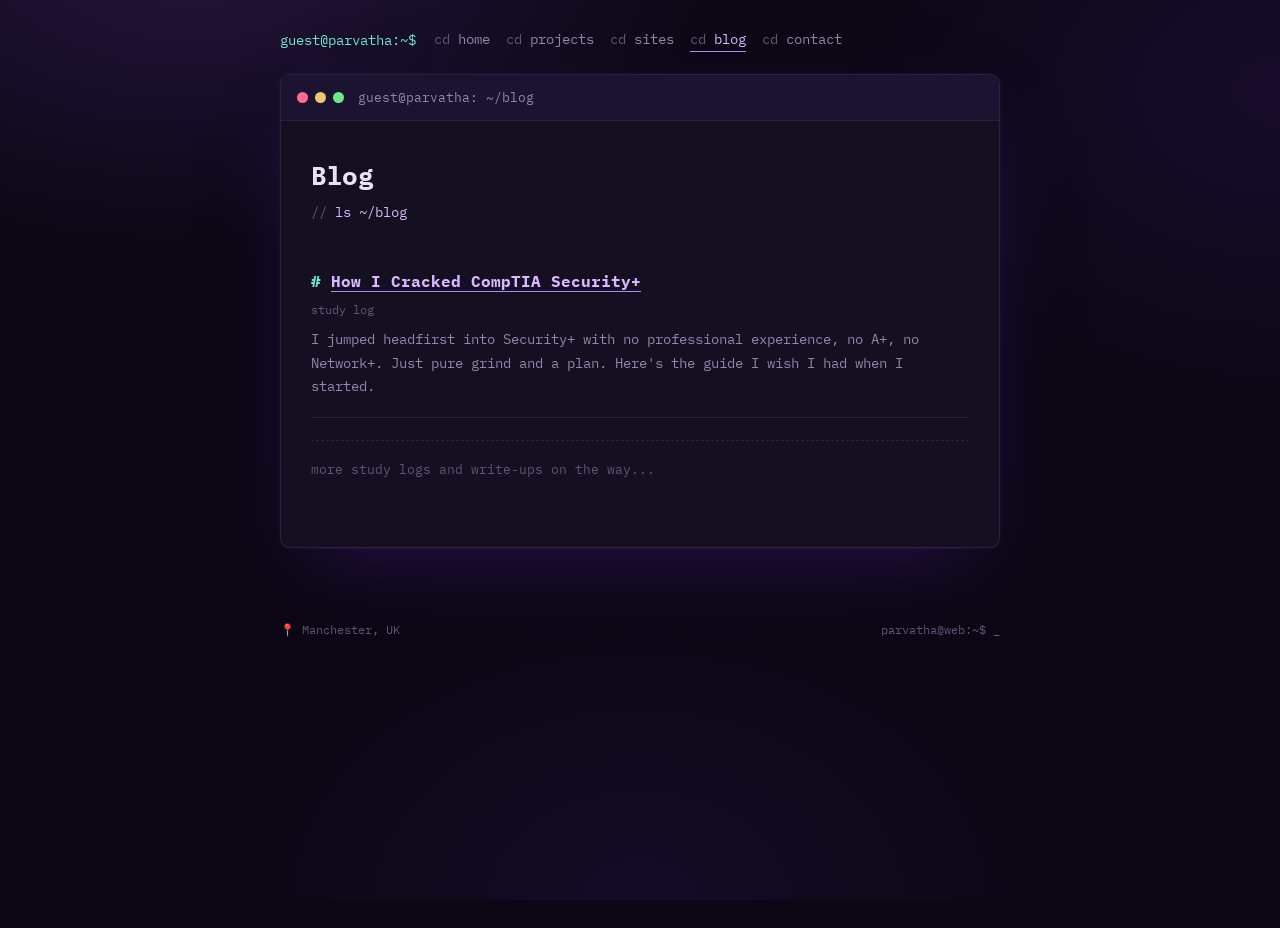
==== blog.html @ fba70094 "Add files via upload" ====
<!DOCTYPE html>
<html lang="en">
<head>
<meta charset="UTF-8">
<meta name="viewport" content="width=device-width, initial-scale=1.0">
<title>Blog · Parvatha Varshini</title>
<link rel="stylesheet" href="style.css">
</head>
<body>

  <nav class="termnav">
    <span class="prompt">guest@parvatha:~$</span>
    <div class="cmds">
      <a href="index.html">home</a>
      <a href="projects.html">projects</a>
      <a href="sites.html">sites</a>
      <a href="blog.html" class="active">blog</a>
      <a href="contact.html">contact</a>
    </div>
  </nav>

  <div class="wrap">
    <div class="term-frame">
      <div class="term-titlebar">
        <div class="term-dots"><span></span><span></span><span></span></div>
        <div class="fname">guest@parvatha: ~/blog</div>
      </div>
      <div class="term-body">

        <h1>Blog</h1>
        <div class="role">ls ~/blog</div>

        <section>
          <div class="post-item">
            <h2><a href="blog-security-plus.html">How I Cracked CompTIA Security+</a></h2>
            <div class="meta">study log</div>
            <p>I jumped headfirst into Security+ with no professional experience, no A+, no Network+. Just pure grind and a plan. Here's the guide I wish I had when I started.</p>
          </div>

          <div class="soon">more study logs and write-ups on the way...</div>
        </section>

      </div>
    </div>
  </div>

  <footer>
    <span>📍 Manchester, UK</span>
    <span>parvatha@web:~$ <span class="cursor-blink">_</span></span>
  </footer>

</body>
</html>
---- style.css ----
@import url('https://fonts.googleapis.com/css2?family=IBM+Plex+Mono:wght@400;500;600;700&display=swap');

:root{
  --bg: #0b0714;
  --bg2: #120b1f;
  --surface: #150f22;
  --surface-2: #1b1330;
  --line: #2c2140;
  --line-bright: #3d2c5c;
  --text: #e8e2f3;
  --muted: #9186ab;
  --dim: #5f5578;
  --purple: #b088ff;
  --purple-bright: #d9b8ff;
  --cyan: #6ee7d0;
  --pink: #ff8fd4;
  --red: #ff6b8a;
  --yellow: #f0c674;
}

*{ box-sizing:border-box; margin:0; padding:0; }
html{ scroll-behavior:smooth; }

body{
  background:
    radial-gradient(ellipse 900px 500px at 15% -5%, rgba(120,70,200,0.22), transparent 60%),
    radial-gradient(ellipse 800px 600px at 100% 10%, rgba(80,40,150,0.18), transparent 55%),
    radial-gradient(ellipse 700px 500px at 50% 100%, rgba(60,30,110,0.2), transparent 60%),
    var(--bg);
  background-attachment: fixed;
  color: var(--text);
  font-family: 'IBM Plex Mono', monospace;
  font-size: 15px;
  line-height: 1.7;
  min-height: 100vh;
  -webkit-font-smoothing: antialiased;
}

a{ color: var(--purple-bright); text-decoration: none; border-bottom: 1px solid var(--purple); transition: color .15s ease, border-color .15s ease; }
a:hover{ color: var(--cyan); border-color: var(--cyan); }

::selection{ background: var(--purple); color: var(--bg); }

/* ---- top terminal nav ---- */
.termnav{
  max-width: 760px;
  margin: 28px auto 0;
  padding: 0 20px;
  display: flex;
  flex-wrap: wrap;
  align-items: center;
  gap: 4px 18px;
  font-size: 13.5px;
}
.termnav .prompt{
  color: var(--cyan);
  white-space: nowrap;
}
.termnav .prompt::after{ content: ""; }
.termnav .cmds{
  display: flex;
  flex-wrap: wrap;
  gap: 4px 16px;
}
.termnav .cmds a{
  color: var(--muted);
  border-bottom: 1px solid transparent;
}
.termnav .cmds a::before{ content: "cd "; color: var(--dim); }
.termnav .cmds a:hover{ color: var(--purple-bright); border-color: var(--purple); }
.termnav .cmds a.active{ color: var(--purple-bright); border-color: var(--purple); }

/* ---- terminal window frame ---- */
.wrap{
  max-width: 760px;
  margin: 0 auto;
  padding: 22px 20px 72px;
}

.term-frame{
  background: var(--surface);
  border: 1px solid var(--line);
  border-radius: 10px;
  overflow: hidden;
  box-shadow: 0 30px 80px -30px rgba(80,30,150,0.5), 0 0 0 1px rgba(176,136,255,0.03);
}

.term-titlebar{
  display: flex;
  align-items: center;
  gap: 10px;
  padding: 12px 16px;
  background: var(--surface-2);
  border-bottom: 1px solid var(--line);
}
.term-dots{ display:flex; gap:7px; }
.term-dots span{ width:11px; height:11px; border-radius:50%; display:block; }
.term-dots span:nth-child(1){ background: var(--red); }
.term-dots span:nth-child(2){ background: var(--yellow); }
.term-dots span:nth-child(3){ background: #6ee787; }
.term-titlebar .fname{
  color: var(--muted);
  font-size: 12.5px;
  margin-left: 4px;
}

.term-body{ padding: 32px 30px 36px; }

@media (max-width:480px){
  .term-body{ padding: 24px 18px 28px; }
}

/* ---- home hero / whoami ---- */
.boot{
  font-size: 14px;
  color: var(--muted);
  margin-bottom: 26px;
}
.boot .line{ margin-bottom: 6px; opacity:0; animation: fadein .3s ease forwards; }
.boot .in{ color: var(--text); }
.boot .out{ color: var(--purple-bright); }
.boot .cursor{
  display:inline-block;
  width: 8px; height: 15px;
  background: var(--cyan);
  margin-left: 2px;
  vertical-align: -2px;
  animation: blink 1s step-end infinite;
}
@keyframes fadein{ to{ opacity:1; } }
@keyframes blink{ 50%{ opacity:0; } }

h1{
  font-size: 26px;
  font-weight: 700;
  color: var(--text);
  margin-bottom: 4px;
  letter-spacing: -0.01em;
}
.role{
  color: var(--purple-bright);
  font-size: 13.5px;
  margin-bottom: 26px;
}
.role::before{ content: "// "; color: var(--dim); }

section{ margin-bottom: 30px; }
p{ color: var(--text); }
p + p{ margin-top: 14px; }

.prose-block{
  border-left: 2px solid var(--line-bright);
  padding-left: 18px;
}

/* ---- links row ---- */
.links{
  display:flex;
  flex-wrap:wrap;
  gap: 8px 20px;
  font-size: 13.5px;
}
.links a::before{ content: "/ "; color: var(--dim); }

/* ---- cards (projects) ---- */
.card{
  border: 1px solid var(--line);
  border-radius: 8px;
  padding: 20px 22px;
  margin-bottom: 16px;
  background: rgba(255,255,255,0.012);
  transition: border-color .15s ease, transform .15s ease;
}
.card:hover{ border-color: var(--purple); }
.card .card-head{
  display:flex;
  align-items:baseline;
  justify-content: space-between;
  gap: 12px;
  flex-wrap: wrap;
  margin-bottom: 8px;
}
.card h2{
  font-size: 16px;
  color: var(--text);
}
.card h2::before{ content: "$ "; color: var(--cyan); }
.card .repo-link{
  font-size: 12.5px;
  white-space: nowrap;
}
.card p{ color: var(--muted); font-size: 14px; }

/* ---- sites list ---- */
.site-item{
  padding: 16px 0;
  border-bottom: 1px solid var(--line);
}
.site-item:last-child{ border-bottom: none; }
.site-item .site-head{ display:flex; align-items:baseline; gap:10px; flex-wrap:wrap; margin-bottom: 6px; }
.site-item h2{ font-size: 15.5px; }
.site-item h2::before{ content: "> "; color: var(--cyan); }
.site-item .url{ font-size: 12px; color: var(--dim); }
.site-item p{ color: var(--muted); font-size: 14px; }

/* ---- blog list ---- */
.post-item{
  padding: 18px 0;
  border-bottom: 1px solid var(--line);
}
.post-item:last-child{ border-bottom: none; }
.post-item h2{ font-size: 16px; margin-bottom: 4px; }
.post-item h2::before{ content: "# "; color: var(--cyan); }
.post-item .meta{ font-size: 12px; color: var(--dim); margin-bottom: 8px; }
.post-item p{ color: var(--muted); font-size: 14px; }
.soon{
  color: var(--dim);
  font-size: 13px;
  margin-top: 22px;
  padding-top: 18px;
  border-top: 1px dashed var(--line);
}

/* ---- blog post ---- */
.post-meta{
  color: var(--dim);
  font-size: 12.5px;
  margin-bottom: 24px;
}
.post h2{
  font-size: 17px;
  color: var(--purple-bright);
  margin: 30px 0 12px;
}
.post ul{ padding-left: 22px; margin: 10px 0; color: var(--text); }
.post li{ margin-bottom: 6px; }
.post p{ margin-bottom: 14px; }

/* ---- contact ---- */
.contact-grid{
  display: grid;
  gap: 14px;
}
.contact-row{
  display:flex;
  align-items: baseline;
  gap: 14px;
  padding: 14px 0;
  border-bottom: 1px solid var(--line);
}
.contact-row:last-child{ border-bottom: none; }
.contact-row .key{
  color: var(--cyan);
  font-size: 13px;
  min-width: 90px;
}
.contact-row .key::before{ content: "["; color: var(--dim); }
.contact-row .key::after{ content: "]"; color: var(--dim); }
.contact-row .val a{ font-size: 14.5px; }

footer{
  max-width: 760px;
  margin: 0 auto;
  padding: 0 20px 60px;
  font-size: 12px;
  color: var(--dim);
  display:flex;
  justify-content: space-between;
  flex-wrap: wrap;
  gap: 10px;
}
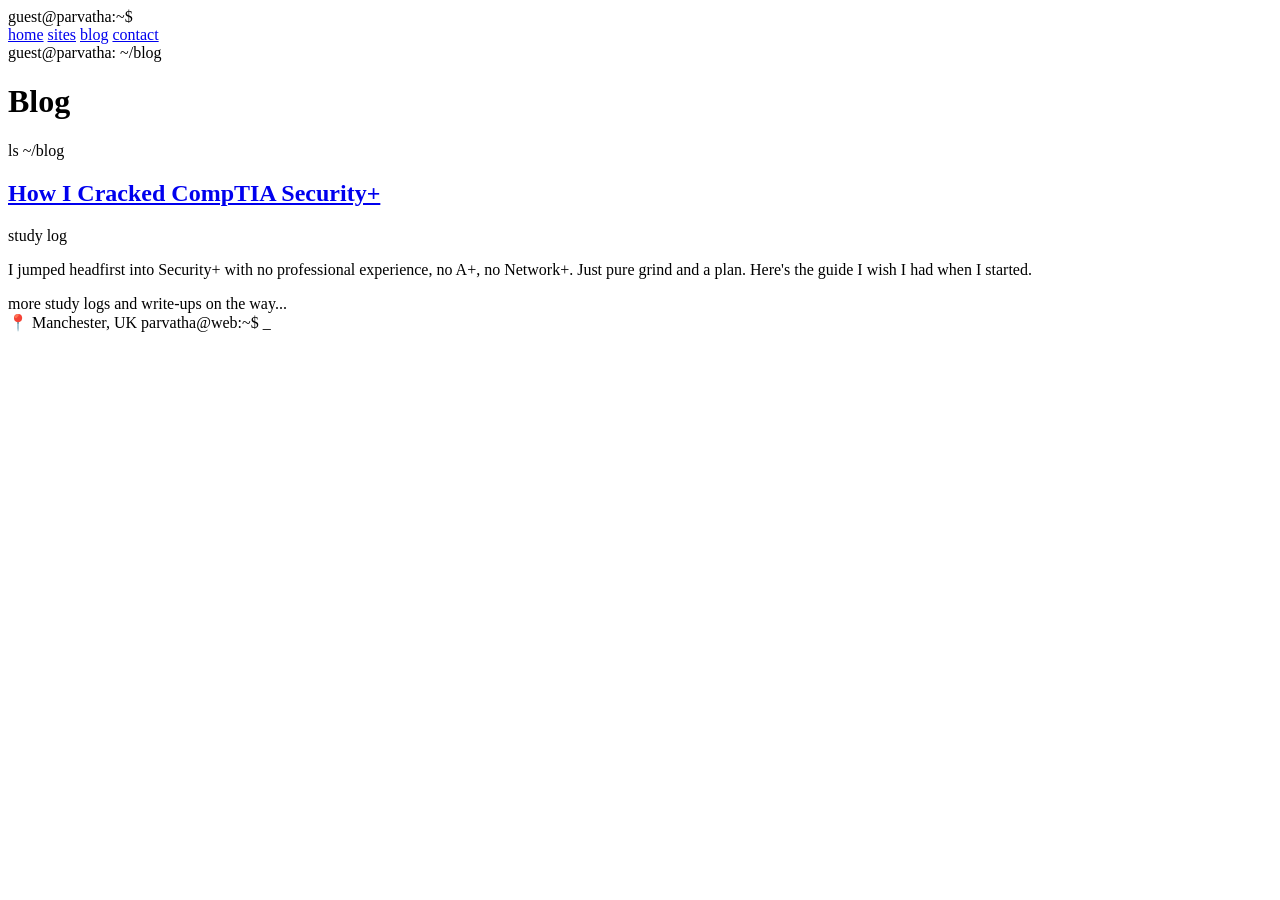
==== commit bf244d1e: "Add files via upload" ====
--- a/blog.html
+++ b/blog.html
@@ -3,7 +3,7 @@
 <head>
 <meta charset="UTF-8">
 <meta name="viewport" content="width=device-width, initial-scale=1.0">
-<title>Blog · Parvatha Varshini</title>
+<title>Blog · Parvatha</title>
 <link rel="stylesheet" href="style.css">
 </head>
 <body>
@@ -12,7 +12,6 @@
     <span class="prompt">guest@parvatha:~$</span>
     <div class="cmds">
       <a href="index.html">home</a>
-      <a href="projects.html">projects</a>
       <a href="sites.html">sites</a>
       <a href="blog.html" class="active">blog</a>
       <a href="contact.html">contact</a>
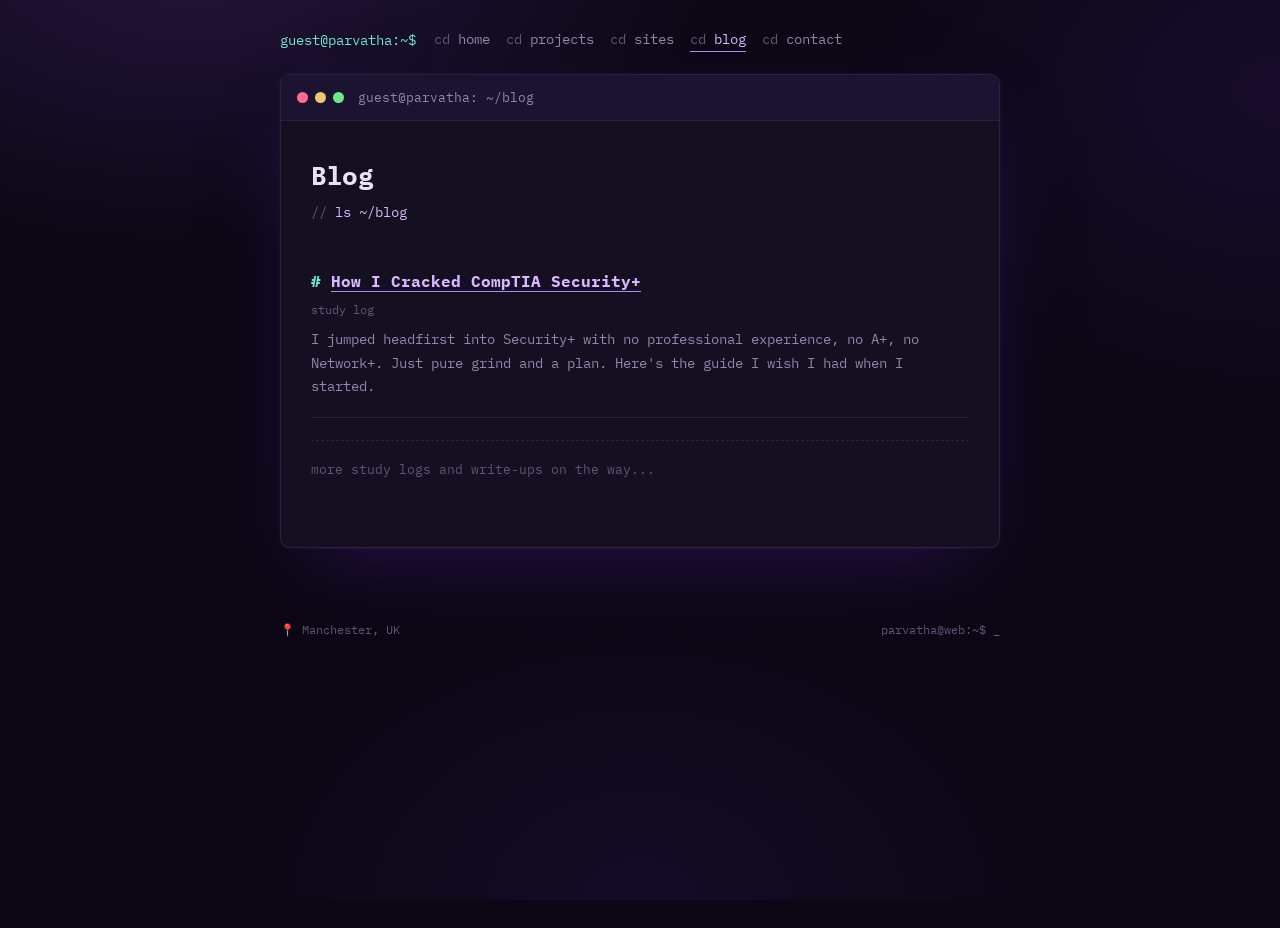
==== commit f60f1c7d: "Add 'projects' link to navigation in blog.html" ====
--- a/blog.html
+++ b/blog.html
@@ -12,6 +12,7 @@
     <span class="prompt">guest@parvatha:~$</span>
     <div class="cmds">
       <a href="index.html">home</a>
+      <a href="projects.html">projects</a>
       <a href="sites.html">sites</a>
       <a href="blog.html" class="active">blog</a>
       <a href="contact.html">contact</a>
--- a/style.css
+++ b/style.css
@@ -0,0 +1,271 @@
+@import url('https://fonts.googleapis.com/css2?family=IBM+Plex+Mono:wght@400;500;600;700&display=swap');
+
+:root{
+  --bg: #0b0714;
+  --bg2: #120b1f;
+  --surface: #150f22;
+  --surface-2: #1b1330;
+  --line: #2c2140;
+  --line-bright: #3d2c5c;
+  --text: #e8e2f3;
+  --muted: #9186ab;
+  --dim: #5f5578;
+  --purple: #b088ff;
+  --purple-bright: #d9b8ff;
+  --cyan: #6ee7d0;
+  --pink: #ff8fd4;
+  --red: #ff6b8a;
+  --yellow: #f0c674;
+}
+
+*{ box-sizing:border-box; margin:0; padding:0; }
+html{ scroll-behavior:smooth; }
+
+body{
+  background:
+    radial-gradient(ellipse 900px 500px at 15% -5%, rgba(120,70,200,0.22), transparent 60%),
+    radial-gradient(ellipse 800px 600px at 100% 10%, rgba(80,40,150,0.18), transparent 55%),
+    radial-gradient(ellipse 700px 500px at 50% 100%, rgba(60,30,110,0.2), transparent 60%),
+    var(--bg);
+  background-attachment: fixed;
+  color: var(--text);
+  font-family: 'IBM Plex Mono', monospace;
+  font-size: 15px;
+  line-height: 1.7;
+  min-height: 100vh;
+  -webkit-font-smoothing: antialiased;
+}
+
+a{ color: var(--purple-bright); text-decoration: none; border-bottom: 1px solid var(--purple); transition: color .15s ease, border-color .15s ease; }
+a:hover{ color: var(--cyan); border-color: var(--cyan); }
+
+::selection{ background: var(--purple); color: var(--bg); }
+
+/* ---- top terminal nav ---- */
+.termnav{
+  max-width: 760px;
+  margin: 28px auto 0;
+  padding: 0 20px;
+  display: flex;
+  flex-wrap: wrap;
+  align-items: center;
+  gap: 4px 18px;
+  font-size: 13.5px;
+}
+.termnav .prompt{
+  color: var(--cyan);
+  white-space: nowrap;
+}
+.termnav .prompt::after{ content: ""; }
+.termnav .cmds{
+  display: flex;
+  flex-wrap: wrap;
+  gap: 4px 16px;
+}
+.termnav .cmds a{
+  color: var(--muted);
+  border-bottom: 1px solid transparent;
+}
+.termnav .cmds a::before{ content: "cd "; color: var(--dim); }
+.termnav .cmds a:hover{ color: var(--purple-bright); border-color: var(--purple); }
+.termnav .cmds a.active{ color: var(--purple-bright); border-color: var(--purple); }
+
+/* ---- terminal window frame ---- */
+.wrap{
+  max-width: 760px;
+  margin: 0 auto;
+  padding: 22px 20px 72px;
+}
+
+.term-frame{
+  background: var(--surface);
+  border: 1px solid var(--line);
+  border-radius: 10px;
+  overflow: hidden;
+  box-shadow: 0 30px 80px -30px rgba(80,30,150,0.5), 0 0 0 1px rgba(176,136,255,0.03);
+}
+
+.term-titlebar{
+  display: flex;
+  align-items: center;
+  gap: 10px;
+  padding: 12px 16px;
+  background: var(--surface-2);
+  border-bottom: 1px solid var(--line);
+}
+.term-dots{ display:flex; gap:7px; }
+.term-dots span{ width:11px; height:11px; border-radius:50%; display:block; }
+.term-dots span:nth-child(1){ background: var(--red); }
+.term-dots span:nth-child(2){ background: var(--yellow); }
+.term-dots span:nth-child(3){ background: #6ee787; }
+.term-titlebar .fname{
+  color: var(--muted);
+  font-size: 12.5px;
+  margin-left: 4px;
+}
+
+.term-body{ padding: 32px 30px 36px; }
+
+@media (max-width:480px){
+  .term-body{ padding: 24px 18px 28px; }
+}
+
+/* ---- home hero / whoami ---- */
+.boot{
+  font-size: 14px;
+  color: var(--muted);
+  margin-bottom: 26px;
+}
+.boot .line{ margin-bottom: 6px; opacity:0; animation: fadein .3s ease forwards; }
+.boot .in{ color: var(--text); }
+.boot .out{ color: var(--purple-bright); }
+.boot .cursor{
+  display:inline-block;
+  width: 8px; height: 15px;
+  background: var(--cyan);
+  margin-left: 2px;
+  vertical-align: -2px;
+  animation: blink 1s step-end infinite;
+}
+@keyframes fadein{ to{ opacity:1; } }
+@keyframes blink{ 50%{ opacity:0; } }
+
+h1{
+  font-size: 26px;
+  font-weight: 700;
+  color: var(--text);
+  margin-bottom: 4px;
+  letter-spacing: -0.01em;
+}
+.role{
+  color: var(--purple-bright);
+  font-size: 13.5px;
+  margin-bottom: 26px;
+}
+.role::before{ content: "// "; color: var(--dim); }
+
+section{ margin-bottom: 30px; }
+p{ color: var(--text); }
+p + p{ margin-top: 14px; }
+
+.prose-block{
+  border-left: 2px solid var(--line-bright);
+  padding-left: 18px;
+}
+
+/* ---- links row ---- */
+.links{
+  display:flex;
+  flex-wrap:wrap;
+  gap: 8px 20px;
+  font-size: 13.5px;
+}
+.links a::before{ content: "/ "; color: var(--dim); }
+
+/* ---- cards (projects) ---- */
+.card{
+  border: 1px solid var(--line);
+  border-radius: 8px;
+  padding: 20px 22px;
+  margin-bottom: 16px;
+  background: rgba(255,255,255,0.012);
+  transition: border-color .15s ease, transform .15s ease;
+}
+.card:hover{ border-color: var(--purple); }
+.card .card-head{
+  display:flex;
+  align-items:baseline;
+  justify-content: space-between;
+  gap: 12px;
+  flex-wrap: wrap;
+  margin-bottom: 8px;
+}
+.card h2{
+  font-size: 16px;
+  color: var(--text);
+}
+.card h2::before{ content: "$ "; color: var(--cyan); }
+.card .repo-link{
+  font-size: 12.5px;
+  white-space: nowrap;
+}
+.card p{ color: var(--muted); font-size: 14px; }
+
+/* ---- sites list ---- */
+.site-item{
+  padding: 16px 0;
+  border-bottom: 1px solid var(--line);
+}
+.site-item:last-child{ border-bottom: none; }
+.site-item .site-head{ display:flex; align-items:baseline; gap:10px; flex-wrap:wrap; margin-bottom: 6px; }
+.site-item h2{ font-size: 15.5px; }
+.site-item h2::before{ content: "> "; color: var(--cyan); }
+.site-item .url{ font-size: 12px; color: var(--dim); }
+.site-item p{ color: var(--muted); font-size: 14px; }
+
+/* ---- blog list ---- */
+.post-item{
+  padding: 18px 0;
+  border-bottom: 1px solid var(--line);
+}
+.post-item:last-child{ border-bottom: none; }
+.post-item h2{ font-size: 16px; margin-bottom: 4px; }
+.post-item h2::before{ content: "# "; color: var(--cyan); }
+.post-item .meta{ font-size: 12px; color: var(--dim); margin-bottom: 8px; }
+.post-item p{ color: var(--muted); font-size: 14px; }
+.soon{
+  color: var(--dim);
+  font-size: 13px;
+  margin-top: 22px;
+  padding-top: 18px;
+  border-top: 1px dashed var(--line);
+}
+
+/* ---- blog post ---- */
+.post-meta{
+  color: var(--dim);
+  font-size: 12.5px;
+  margin-bottom: 24px;
+}
+.post h2{
+  font-size: 17px;
+  color: var(--purple-bright);
+  margin: 30px 0 12px;
+}
+.post ul{ padding-left: 22px; margin: 10px 0; color: var(--text); }
+.post li{ margin-bottom: 6px; }
+.post p{ margin-bottom: 14px; }
+
+/* ---- contact ---- */
+.contact-grid{
+  display: grid;
+  gap: 14px;
+}
+.contact-row{
+  display:flex;
+  align-items: baseline;
+  gap: 14px;
+  padding: 14px 0;
+  border-bottom: 1px solid var(--line);
+}
+.contact-row:last-child{ border-bottom: none; }
+.contact-row .key{
+  color: var(--cyan);
+  font-size: 13px;
+  min-width: 90px;
+}
+.contact-row .key::before{ content: "["; color: var(--dim); }
+.contact-row .key::after{ content: "]"; color: var(--dim); }
+.contact-row .val a{ font-size: 14.5px; }
+
+footer{
+  max-width: 760px;
+  margin: 0 auto;
+  padding: 0 20px 60px;
+  font-size: 12px;
+  color: var(--dim);
+  display:flex;
+  justify-content: space-between;
+  flex-wrap: wrap;
+  gap: 10px;
+}
